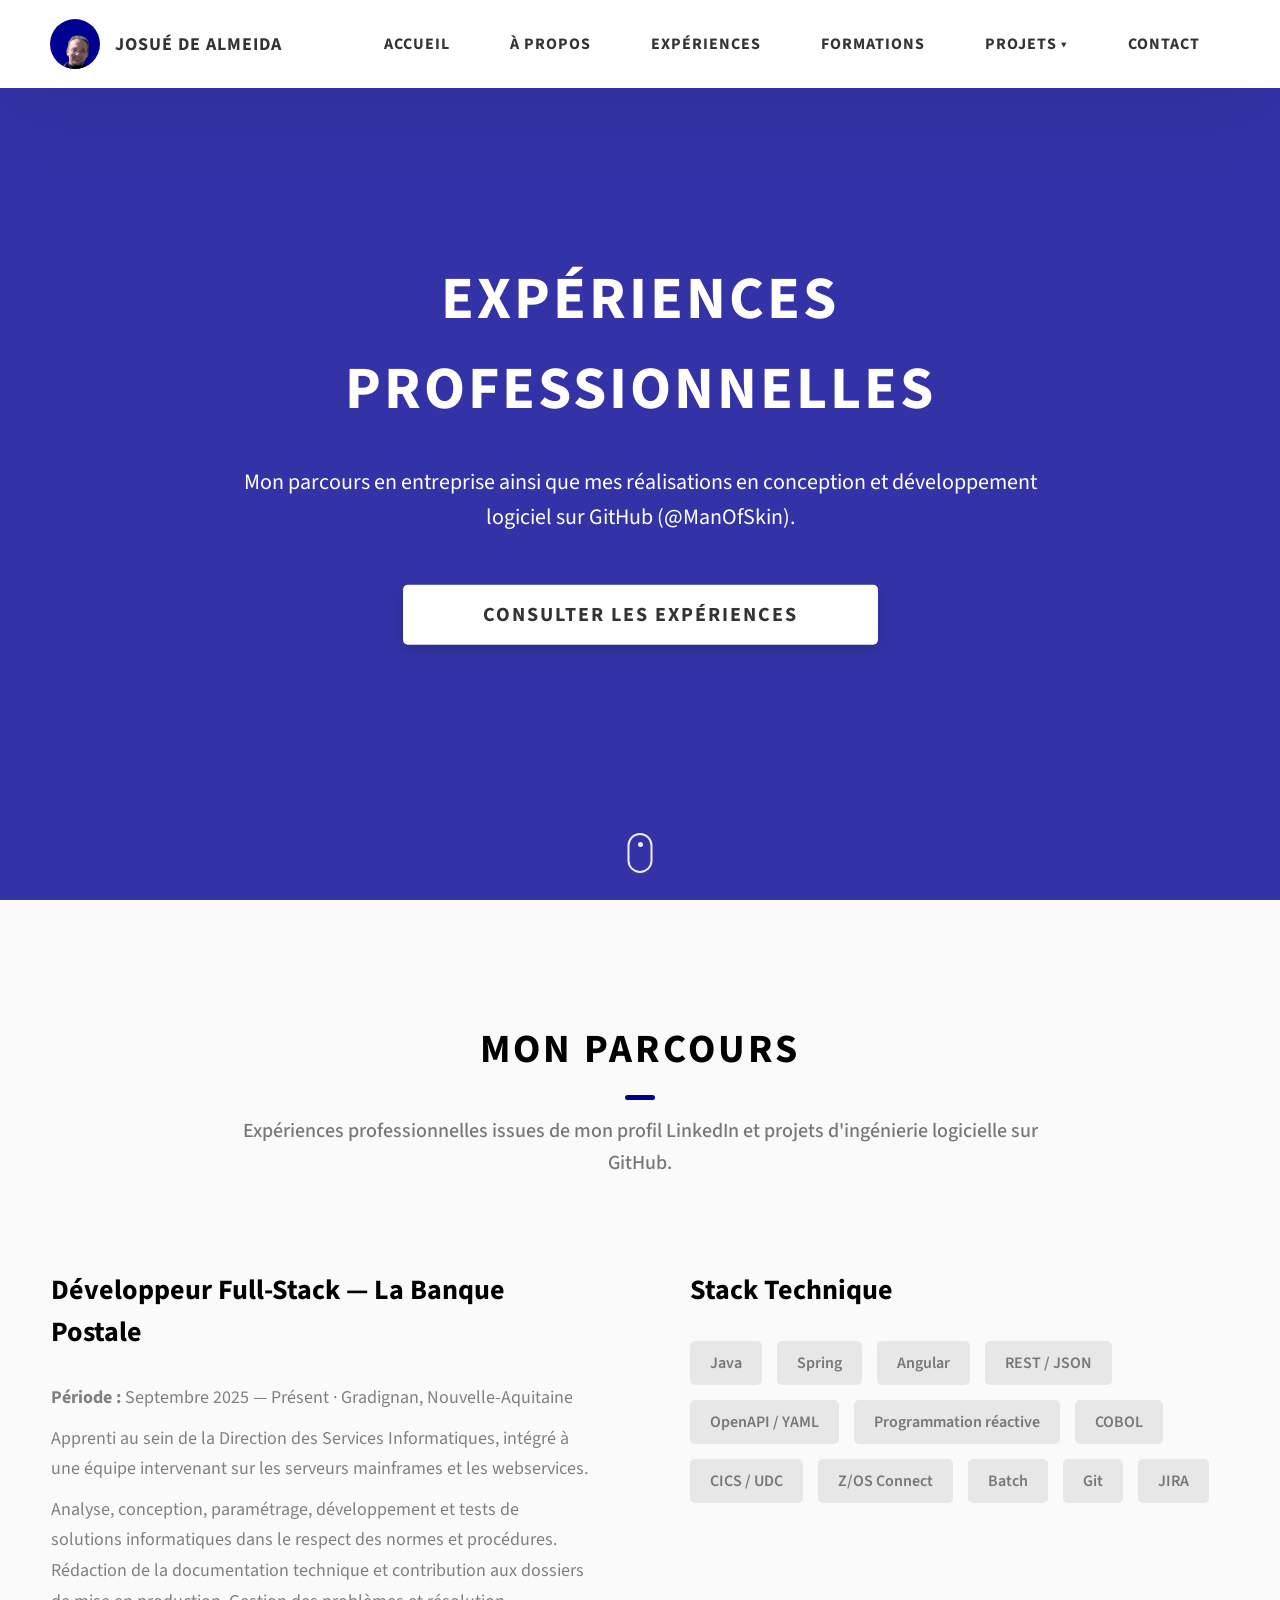
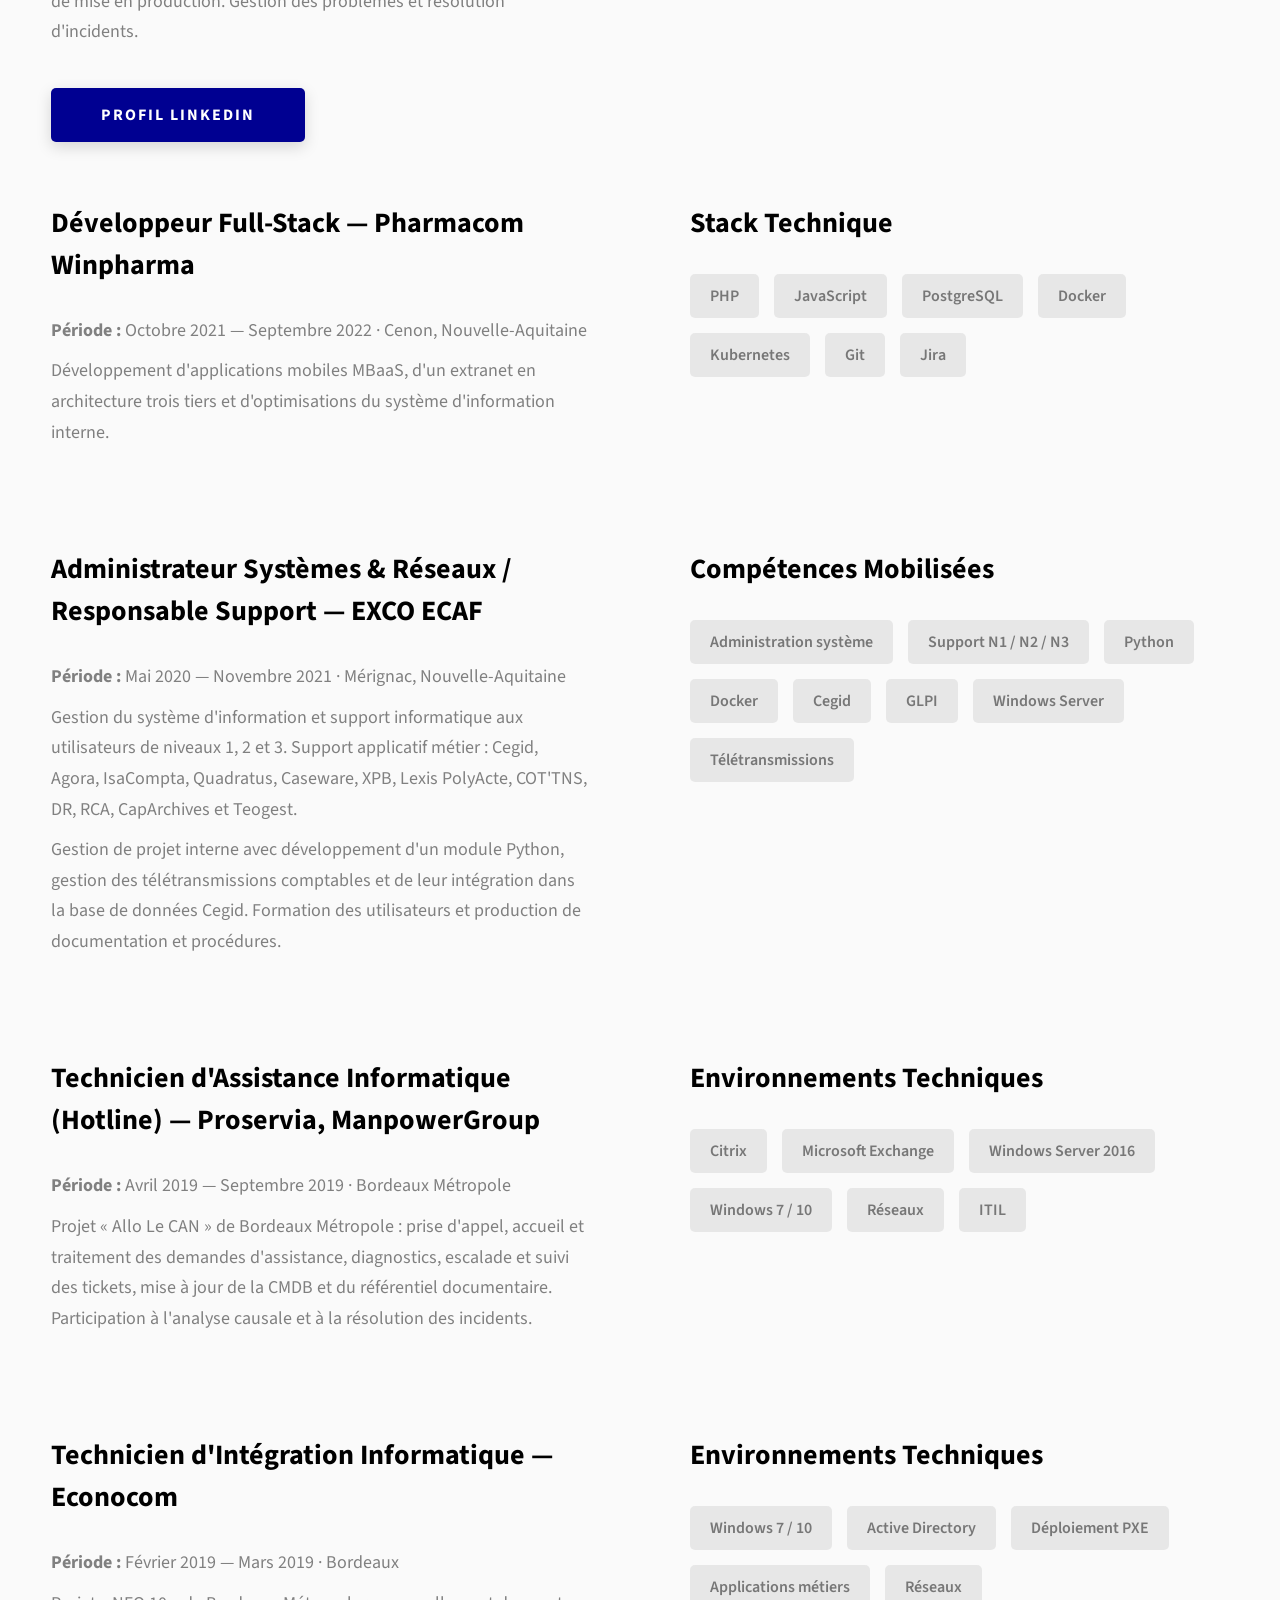
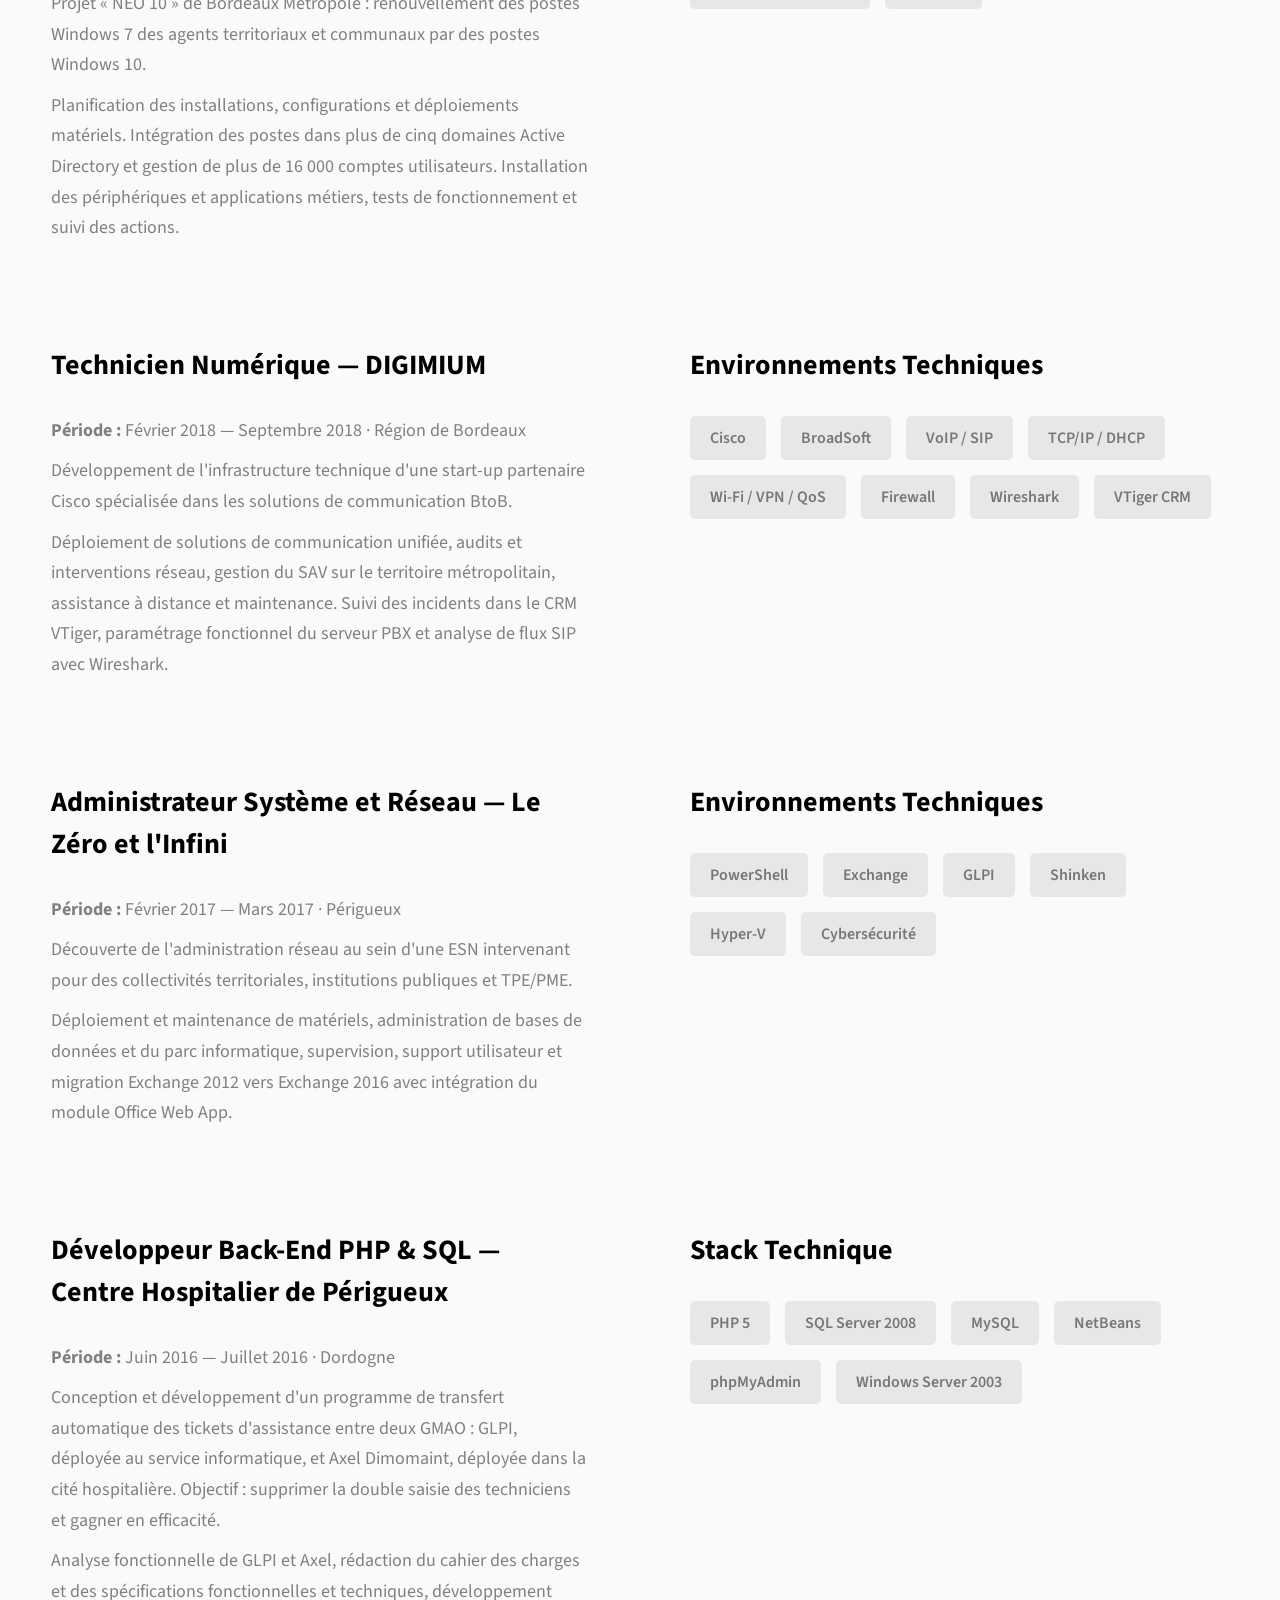
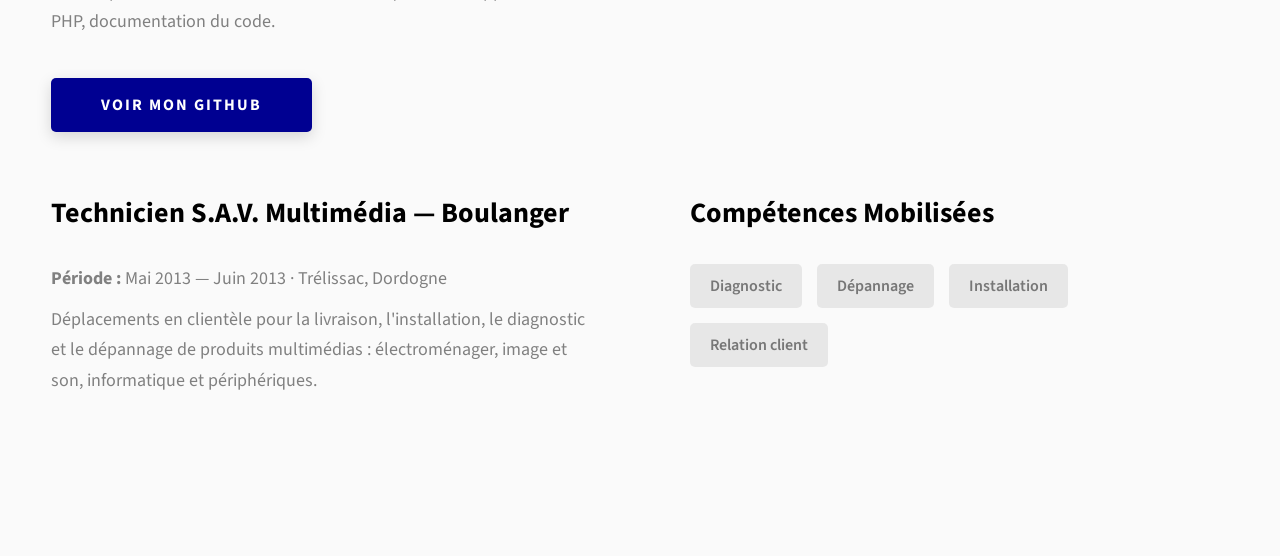
==== experiences.html @ a94734df "Initialisation de projet" ====
<!DOCTYPE html>
<html lang="fr">
  <head>
    <meta charset="UTF-8" />
    <meta name="viewport" content="width=device-width, initial-scale=1.0" />
    <meta http-equiv="X-UA-Compatible" content="ie=edge" />
    <title>Expériences | Josué De Almeida</title>
    <meta name="description" content="Expériences professionnelles et projets techniques de Josué De Almeida" />
    <link rel="stylesheet" href="css/style.css" />
    <link rel="preconnect" href="https://fonts.googleapis.com" />
    <link rel="preconnect" href="https://fonts.gstatic.com" crossorigin />
    <link href="https://fonts.googleapis.com/css2?family=Source+Sans+Pro:wght@400;600;700;900&display=swap" rel="stylesheet" />
  </head>
  <body>
    <header class="header">
      <div class="header__content">
        <div class="header__logo-container">
          <div class="header__logo-img-cont">
            <img src="./assets/png/photo-profil.png" alt="Josué De Almeida Logo" class="header__logo-img" />
          </div>
          <span class="header__logo-sub">Josué De Almeida</span>
        </div>
        <div class="header__main">
          <ul class="header__links">
            <li class="header__link-wrapper"><a href="./index.html" class="header__link">Accueil</a></li>
            <li class="header__link-wrapper"><a href="./index.html#about" class="header__link">À propos</a></li>
            <li class="header__link-wrapper"><a href="./experiences.html" class="header__link">Expériences</a></li>
            <li class="header__link-wrapper"><a href="./formations.html" class="header__link">Formations</a></li>
            <li class="header__link-wrapper header__dropdown">
              <a href="./index.html#projects" class="header__link">Projets ▾</a>
              <ul class="header__dropdown-menu">
                <li class="header__dropdown-item"><a href="./project-1.html" class="header__dropdown-link">ReSource</a></li>
                <li class="header__dropdown-item"><a href="./project-2.html" class="header__dropdown-link">Flowboard</a></li>
                <li class="header__dropdown-item"><a href="./project-3.html" class="header__dropdown-link">Carbnb</a></li>
              </ul>
            </li>
            <li class="header__link-wrapper"><a href="./index.html#contact" class="header__link">Contact</a></li>
          </ul>
          <div class="header__main-ham-menu-cont">
            <img src="./assets/svg/ham-menu.svg" alt="hamburger menu" class="header__main-ham-menu" />
            <img src="./assets/svg/ham-menu-close.svg" alt="hamburger menu close" class="header__main-ham-menu-close d-none" />
          </div>
        </div>
      </div>
      <div class="header__sm-menu">
        <div class="header__sm-menu-content">
          <ul class="header__sm-menu-links">
            <li class="header__sm-menu-link"><a href="./index.html">Accueil</a></li>
            <li class="header__sm-menu-link"><a href="./index.html#about">À propos</a></li>
            <li class="header__sm-menu-link"><a href="./experiences.html">Expériences</a></li>
            <li class="header__sm-menu-link"><a href="./formations.html">Formations</a></li>
            <li class="header__sm-menu-link"><a href="./project-1.html">Projet : ReSource</a></li>
            <li class="header__sm-menu-link"><a href="./project-2.html">Projet : Flowboard</a></li>
            <li class="header__sm-menu-link"><a href="./project-3.html">Projet : Carbnb</a></li>
            <li class="header__sm-menu-link"><a href="./index.html#contact">Contact</a></li>
          </ul>
        </div>
      </div>
    </header>

    <section class="home-hero">
      <div class="home-hero__content">
        <h1 class="heading-primary">Expériences Professionnelles</h1>
        <div class="home-hero__info">
          <p class="text-primary">
            Mon parcours en entreprise ainsi que mes réalisations en conception et développement logiciel sur GitHub (@ManOfSkin).
          </p>
        </div>
        <div class="home-hero__cta">
          <a href="#experiences-list" class="btn btn--bg">Consulter les expériences</a>
        </div>
      </div>
      <div class="home-hero__mouse-scroll-cont">
        <div class="mouse"></div>
      </div>
    </section>

    <section id="experiences-list" class="about sec-pad">
      <div class="main-container">
        <h2 class="heading heading-sec heading-sec__mb-med">
          <span class="heading-sec__main">Mon Parcours</span>
          <span class="heading-sec__sub">Expériences professionnelles issues de mon profil LinkedIn et projets d'ingénierie logicielle sur GitHub.</span>
        </h2>

        <div class="about__content" style="margin-bottom: 6rem;">
          <div class="about__content-main">
            <h3 class="about__content-title">Développeur Full-Stack — La Banque Postale</h3>
            <div class="about__content-details">
              <p class="about__content-details-para"><strong>Période :</strong> Septembre 2025 — Présent · Gradignan, Nouvelle-Aquitaine</p>
              <p class="about__content-details-para">Apprenti au sein de la Direction des Services Informatiques, intégré à une équipe intervenant sur les serveurs mainframes et les webservices.</p>
              <p class="about__content-details-para">Analyse, conception, paramétrage, développement et tests de solutions informatiques dans le respect des normes et procédures. Rédaction de la documentation technique et contribution aux dossiers de mise en production. Gestion des problèmes et résolution d'incidents.</p>
            </div>
            <a href="https://www.linkedin.com/in/josu%C3%A9-de-almeida/" target="_blank" rel="noreferrer" class="btn btn--med btn--theme dynamicBgClr">Profil LinkedIn</a>
          </div>
          <div class="about__content-skills">
            <h3 class="about__content-title">Stack Technique</h3>
            <div class="skills">
              <div class="skills__skill">Java</div>
              <div class="skills__skill">Spring</div>
              <div class="skills__skill">Angular</div>
              <div class="skills__skill">REST / JSON</div>
              <div class="skills__skill">OpenAPI / YAML</div>
              <div class="skills__skill">Programmation réactive</div>
              <div class="skills__skill">COBOL</div>
              <div class="skills__skill">CICS / UDC</div>
              <div class="skills__skill">Z/OS Connect</div>
              <div class="skills__skill">Batch</div>
              <div class="skills__skill">Git</div>
              <div class="skills__skill">JIRA</div>
            </div>
          </div>
        </div>

        <div class="about__content" style="margin-bottom: 6rem;">
          <div class="about__content-main">
            <h3 class="about__content-title">Développeur Full-Stack — Pharmacom Winpharma</h3>
            <div class="about__content-details">
              <p class="about__content-details-para"><strong>Période :</strong> Octobre 2021 — Septembre 2022 · Cenon, Nouvelle-Aquitaine</p>
              <p class="about__content-details-para">Développement d'applications mobiles MBaaS, d'un extranet en architecture trois tiers et d'optimisations du système d'information interne.</p>
            </div>
          </div>
          <div class="about__content-skills">
            <h3 class="about__content-title">Stack Technique</h3>
            <div class="skills">
              <div class="skills__skill">PHP</div>
              <div class="skills__skill">JavaScript</div>
              <div class="skills__skill">PostgreSQL</div>
              <div class="skills__skill">Docker</div>
              <div class="skills__skill">Kubernetes</div>
              <div class="skills__skill">Git</div>
              <div class="skills__skill">Jira</div>
            </div>
          </div>
        </div>

        <div class="about__content" style="margin-bottom: 6rem;">
          <div class="about__content-main">
            <h3 class="about__content-title">Administrateur Systèmes &amp; Réseaux / Responsable Support — EXCO ECAF</h3>
            <div class="about__content-details">
              <p class="about__content-details-para"><strong>Période :</strong> Mai 2020 — Novembre 2021 · Mérignac, Nouvelle-Aquitaine</p>
              <p class="about__content-details-para">Gestion du système d'information et support informatique aux utilisateurs de niveaux 1, 2 et 3. Support applicatif métier : Cegid, Agora, IsaCompta, Quadratus, Caseware, XPB, Lexis PolyActe, COT'TNS, DR, RCA, CapArchives et Teogest.</p>
              <p class="about__content-details-para">Gestion de projet interne avec développement d'un module Python, gestion des télétransmissions comptables et de leur intégration dans la base de données Cegid. Formation des utilisateurs et production de documentation et procédures.</p>
            </div>
          </div>
          <div class="about__content-skills">
            <h3 class="about__content-title">Compétences Mobilisées</h3>
            <div class="skills">
              <div class="skills__skill">Administration système</div>
              <div class="skills__skill">Support N1 / N2 / N3</div>
              <div class="skills__skill">Python</div>
              <div class="skills__skill">Docker</div>
              <div class="skills__skill">Cegid</div>
              <div class="skills__skill">GLPI</div>
              <div class="skills__skill">Windows Server</div>
              <div class="skills__skill">Télétransmissions</div>
            </div>
          </div>
        </div>

        <div class="about__content" style="margin-bottom: 6rem;">
          <div class="about__content-main">
            <h3 class="about__content-title">Technicien d'Assistance Informatique (Hotline) — Proservia, ManpowerGroup</h3>
            <div class="about__content-details">
              <p class="about__content-details-para"><strong>Période :</strong> Avril 2019 — Septembre 2019 · Bordeaux Métropole</p>
              <p class="about__content-details-para">Projet « Allo Le CAN » de Bordeaux Métropole : prise d'appel, accueil et traitement des demandes d'assistance, diagnostics, escalade et suivi des tickets, mise à jour de la CMDB et du référentiel documentaire. Participation à l'analyse causale et à la résolution des incidents.</p>
            </div>
          </div>
          <div class="about__content-skills">
            <h3 class="about__content-title">Environnements Techniques</h3>
            <div class="skills">
              <div class="skills__skill">Citrix</div>
              <div class="skills__skill">Microsoft Exchange</div>
              <div class="skills__skill">Windows Server 2016</div>
              <div class="skills__skill">Windows 7 / 10</div>
              <div class="skills__skill">Réseaux</div>
              <div class="skills__skill">ITIL</div>
            </div>
          </div>
        </div>

        <div class="about__content" style="margin-bottom: 6rem;">
          <div class="about__content-main">
            <h3 class="about__content-title">Technicien d'Intégration Informatique — Econocom</h3>
            <div class="about__content-details">
              <p class="about__content-details-para"><strong>Période :</strong> Février 2019 — Mars 2019 · Bordeaux</p>
              <p class="about__content-details-para">Projet « NEO 10 » de Bordeaux Métropole : renouvellement des postes Windows 7 des agents territoriaux et communaux par des postes Windows 10.</p>
              <p class="about__content-details-para">Planification des installations, configurations et déploiements matériels. Intégration des postes dans plus de cinq domaines Active Directory et gestion de plus de 16 000 comptes utilisateurs. Installation des périphériques et applications métiers, tests de fonctionnement et suivi des actions.</p>
            </div>
          </div>
          <div class="about__content-skills">
            <h3 class="about__content-title">Environnements Techniques</h3>
            <div class="skills">
              <div class="skills__skill">Windows 7 / 10</div>
              <div class="skills__skill">Active Directory</div>
              <div class="skills__skill">Déploiement PXE</div>
              <div class="skills__skill">Applications métiers</div>
              <div class="skills__skill">Réseaux</div>
            </div>
          </div>
        </div>

        <div class="about__content" style="margin-bottom: 6rem;">
          <div class="about__content-main">
            <h3 class="about__content-title">Technicien Numérique — DIGIMIUM</h3>
            <div class="about__content-details">
              <p class="about__content-details-para"><strong>Période :</strong> Février 2018 — Septembre 2018 · Région de Bordeaux</p>
              <p class="about__content-details-para">Développement de l'infrastructure technique d'une start-up partenaire Cisco spécialisée dans les solutions de communication BtoB.</p>
              <p class="about__content-details-para">Déploiement de solutions de communication unifiée, audits et interventions réseau, gestion du SAV sur le territoire métropolitain, assistance à distance et maintenance. Suivi des incidents dans le CRM VTiger, paramétrage fonctionnel du serveur PBX et analyse de flux SIP avec Wireshark.</p>
            </div>
          </div>
          <div class="about__content-skills">
            <h3 class="about__content-title">Environnements Techniques</h3>
            <div class="skills">
              <div class="skills__skill">Cisco</div>
              <div class="skills__skill">BroadSoft</div>
              <div class="skills__skill">VoIP / SIP</div>
              <div class="skills__skill">TCP/IP / DHCP</div>
              <div class="skills__skill">Wi-Fi / VPN / QoS</div>
              <div class="skills__skill">Firewall</div>
              <div class="skills__skill">Wireshark</div>
              <div class="skills__skill">VTiger CRM</div>
            </div>
          </div>
        </div>

        <div class="about__content" style="margin-bottom: 6rem;">
          <div class="about__content-main">
            <h3 class="about__content-title">Administrateur Système et Réseau — Le Zéro et l'Infini</h3>
            <div class="about__content-details">
              <p class="about__content-details-para"><strong>Période :</strong> Février 2017 — Mars 2017 · Périgueux</p>
              <p class="about__content-details-para">Découverte de l'administration réseau au sein d'une ESN intervenant pour des collectivités territoriales, institutions publiques et TPE/PME.</p>
              <p class="about__content-details-para">Déploiement et maintenance de matériels, administration de bases de données et du parc informatique, supervision, support utilisateur et migration Exchange 2012 vers Exchange 2016 avec intégration du module Office Web App.</p>
            </div>
          </div>
          <div class="about__content-skills">
            <h3 class="about__content-title">Environnements Techniques</h3>
            <div class="skills">
              <div class="skills__skill">PowerShell</div>
              <div class="skills__skill">Exchange</div>
              <div class="skills__skill">GLPI</div>
              <div class="skills__skill">Shinken</div>
              <div class="skills__skill">Hyper-V</div>
              <div class="skills__skill">Cybersécurité</div>
            </div>
          </div>
        </div>

        <div class="about__content" style="margin-bottom: 6rem;">
          <div class="about__content-main">
            <h3 class="about__content-title">Développeur Back-End PHP &amp; SQL — Centre Hospitalier de Périgueux</h3>
            <div class="about__content-details">
              <p class="about__content-details-para"><strong>Période :</strong> Juin 2016 — Juillet 2016 · Dordogne</p>
              <p class="about__content-details-para">Conception et développement d'un programme de transfert automatique des tickets d'assistance entre deux GMAO : GLPI, déployée au service informatique, et Axel Dimomaint, déployée dans la cité hospitalière. Objectif : supprimer la double saisie des techniciens et gagner en efficacité.</p>
              <p class="about__content-details-para">Analyse fonctionnelle de GLPI et Axel, rédaction du cahier des charges et des spécifications fonctionnelles et techniques, développement PHP, documentation du code.</p>
            </div>
            <a href="https://github.com/ManOfSkin" target="_blank" rel="noreferrer" class="btn btn--med btn--theme dynamicBgClr">Voir mon GitHub</a>
          </div>
          <div class="about__content-skills">
            <h3 class="about__content-title">Stack Technique</h3>
            <div class="skills">
              <div class="skills__skill">PHP 5</div>
              <div class="skills__skill">SQL Server 2008</div>
              <div class="skills__skill">MySQL</div>
              <div class="skills__skill">NetBeans</div>
              <div class="skills__skill">phpMyAdmin</div>
              <div class="skills__skill">Windows Server 2003</div>
            </div>
          </div>
        </div>

        <div class="about__content">
          <div class="about__content-main">
            <h3 class="about__content-title">Technicien S.A.V. Multimédia — Boulanger</h3>
            <div class="about__content-details">
              <p class="about__content-details-para"><strong>Période :</strong> Mai 2013 — Juin 2013 · Trélissac, Dordogne</p>
              <p class="about__content-details-para">Déplacements en clientèle pour la livraison, l'installation, le diagnostic et le dépannage de produits multimédias : électroménager, image et son, informatique et périphériques.</p>
            </div>
          </div>
          <div class="about__content-skills">
            <h3 class="about__content-title">Compétences Mobilisées</h3>
            <div class="skills">
              <div class="skills__skill">Diagnostic</div>
              <div class="skills__skill">Dépannage</div>
              <div class="skills__skill">Installation</div>
              <div class="skills__skill">Relation client</div>
            </div>
          </div>
        </div>
      </div>
    </section>
  </body>
</html>
---- css/style.css ----
@charset "UTF-8";
/*
0 - 600px:      Phone
600 - 900px:    Tablet portrait
900 - 1200px:   Tablet landscape
[1200 - 1800] is where our normal styles apply
1800px + :      Big desktop
$breakpoint arguement choices:
- phone
- tab-port
- tab-land
- big-desktop

Inside media queries 1em is always 16px i.e 1em = 16px at every screen size only inside media queries
*/
*,
*::after,
*::before {
  margin: 0;
  padding: 0;
  box-sizing: inherit;
  font-family: inherit; }

html {
  font-size: 62.5%;
  scroll-behavior: smooth; }
  @media only screen and (max-width: 75em) {
    html {
      font-size: 59%; } }
  @media only screen and (max-width: 56.25em) {
    html {
      font-size: 56%; } }
  @media only screen and (min-width: 112.5em) {
    html {
      font-size: 65%; } }

body {
  box-sizing: border-box;
  position: relative;
  line-height: 1.5;
  font-family: sans-serif;
  overflow-x: hidden;
  overflow-y: scroll;
  font-family: 'Source Sans Pro', sans-serif; }

a {
  text-decoration: none;
  color: inherit; }

li {
  list-style: none; }

input:focus,
button:focus,
a:focus,
textarea:focus {
  outline: none; }

button {
  border: none;
  cursor: pointer; }

textarea {
  resize: none; }

.heading-primary {
  font-size: 6rem;
  text-transform: uppercase;
  letter-spacing: 3px;
  text-align: center; }
  @media only screen and (max-width: 37.5em) {
    .heading-primary {
      font-size: 4.5rem; } }

.heading-sec__mb-bg {
  margin-bottom: 11rem; }
  @media only screen and (max-width: 56.25em) {
    .heading-sec__mb-bg {
      margin-bottom: 8rem; } }

.heading-sec__mb-med {
  margin-bottom: 9rem; }
  @media only screen and (max-width: 56.25em) {
    .heading-sec__mb-med {
      margin-bottom: 8rem; } }

.heading-sec__main {
  display: block;
  font-size: 4rem;
  text-transform: uppercase;
  letter-spacing: 1px;
  letter-spacing: 3px;
  text-align: center;
  margin-bottom: 3.5rem;
  position: relative; }
  .heading-sec__main--lt {
    color: #fff; }
    .heading-sec__main--lt::after {
      content: '';
      background: #fff !important; }
  .heading-sec__main::after {
    content: '';
    position: absolute;
    top: calc(100% + 1.5rem);
    height: 5px;
    width: 3rem;
    background: #000091;
    left: 50%;
    transform: translateX(-50%);
    border-radius: 5px; }
    @media only screen and (max-width: 37.5em) {
      .heading-sec__main::after {
        top: calc(100% + 1.2rem); } }

.heading-sec__sub {
  display: block;
  text-align: center;
  color: #777;
  font-size: 2rem;
  font-weight: 500;
  max-width: 80rem;
  margin: auto;
  line-height: 1.6; }
  @media only screen and (max-width: 37.5em) {
    .heading-sec__sub {
      font-size: 1.8rem; } }
  .heading-sec__sub--lt {
    color: #eee; }

.heading-sm {
  font-size: 2.2rem;
  text-transform: uppercase;
  letter-spacing: 1px; }

.main-container {
  max-width: 120rem;
  margin: auto;
  width: 92%; }

.btn {
  background: #fff;
  color: #333;
  text-transform: uppercase;
  letter-spacing: 2px;
  display: inline-block;
  font-weight: 700;
  border-radius: 5px;
  box-shadow: 0 5px 15px 0 rgba(0, 0, 0, 0.15);
  transition: transform .3s; }
  .btn:hover {
    transform: translateY(-3px); }
  .btn--bg {
    padding: 1.5rem 8rem;
    font-size: 2rem; }
  .btn--med {
    padding: 1.5rem 5rem;
    font-size: 1.6rem; }
  .btn--theme {
    background: #000091;
    color: #fff; }
  .btn--theme-inv {
    color: #000091;
    background: #fff;
    border: 2px solid #000091;
    box-shadow: none;
    padding: calc(1.5rem - 2px) calc(5rem - 2px); }

.sec-pad {
  padding: 12rem 0; }
  @media only screen and (max-width: 56.25em) {
    .sec-pad {
      padding: 8rem 0; } }

.text-primary {
  color: #fff;
  font-size: 2.2rem;
  text-align: center;
  width: 100%;
  line-height: 1.6; }
  @media only screen and (max-width: 37.5em) {
    .text-primary {
      font-size: 2rem; } }

.d-none {
  display: none; }

.home-hero {
  color: #fff;
  background: linear-gradient(to right, rgba(0, 0, 145, 0.8), rgba(0, 0, 145, 0.8)), url(../../assets/svg/common-bg.svg);
  background-position: center;
  height: 100vh;
  min-height: 80rem;
  max-height: 120rem;
  position: relative; }
  @media only screen and (max-width: 37.5em) {
    .home-hero {
      height: unset;
      min-height: unset; } }
  .home-hero__socials {
    position: absolute;
    top: 50%;
    border: 2px solid #eee;
    border-left: 2px solid #eee;
    transform: translateY(-50%); }
    @media only screen and (max-width: 56.25em) {
      .home-hero__socials {
        display: none; } }
  .home-hero__mouse-scroll-cont {
    position: absolute;
    bottom: 3%;
    left: 50%;
    transform: translateX(-50%); }
    @media only screen and (max-width: 37.5em) {
      .home-hero__mouse-scroll-cont {
        display: none; } }
  .home-hero__social {
    width: 5rem; }
  .home-hero__social-icon-link {
    width: 100%;
    display: block;
    padding: 1.2rem;
    border-bottom: 2px solid #eee;
    transition: background .3s; }
    .home-hero__social-icon-link:hover {
      background: rgba(255, 255, 255, 0.1); }
    .home-hero__social-icon-link--bd-none {
      border-bottom: 0; }
  .home-hero__social-icon {
    width: 100%; }
  .home-hero__content {
    position: absolute;
    top: 50%;
    left: 50%;
    transform: translate(-50%, -50%);
    max-width: 90rem;
    width: 92%; }
    @media only screen and (max-width: 37.5em) {
      .home-hero__content {
        padding: 19rem 0 13rem 0;
        margin: auto;
        position: static;
        transform: translate(0, 0); } }
  .home-hero__info {
    margin: 3rem auto 0 auto;
    max-width: 80rem; }
  .home-hero__cta {
    margin-top: 5rem;
    text-align: center; }

.about {
  background: #fafafa; }
  .about__content {
    display: grid;
    grid-template-columns: 1fr 1fr;
    grid-gap: 10rem; }
    @media only screen and (max-width: 56.25em) {
      .about__content {
        grid-template-columns: 1fr;
        grid-gap: 8rem; } }
    .about__content-title {
      font-weight: 700;
      font-size: 2.8rem;
      margin-bottom: 3rem; }
      @media only screen and (max-width: 37.5em) {
        .about__content-title {
          font-size: 2.4rem; } }
    .about__content-details-para {
      font-size: 1.8rem;
      color: grey;
      max-width: 60rem;
      line-height: 1.7;
      margin-bottom: 1rem; }
      .about__content-details-para--hl {
        font-weight: 700;
        margin: 0 3px; }
      .about__content-details-para:last-child {
        margin-bottom: 4rem; }

.projects__row {
  display: grid;
  grid-template-columns: 1.5fr 1fr;
  grid-gap: 5rem;
  margin-bottom: 11rem; }
  @media only screen and (max-width: 56.25em) {
    .projects__row {
      grid-template-columns: 1fr;
      grid-gap: 2rem;
      margin-bottom: 8rem; } }
  @media only screen and (max-width: 56.25em) {
    .projects__row {
      text-align: center; } }
  .projects__row:last-child {
    margin-bottom: 0; }
  .projects__row-img-cont {
    overflow: hidden; }
  .projects__row-img {
    width: 100%;
    display: block;
    -o-object-fit: cover;
       object-fit: cover; }
  .projects__row-content {
    padding: 2rem 0;
    display: flex;
    justify-content: center;
    flex-direction: column;
    align-items: flex-start; }
    @media only screen and (max-width: 56.25em) {
      .projects__row-content {
        align-items: center; } }
    .projects__row-content-title {
      font-weight: 700;
      font-size: 2.8rem;
      margin-bottom: 2rem; }
      @media only screen and (max-width: 37.5em) {
        .projects__row-content-title {
          font-size: 2.4rem; } }
    .projects__row-content-desc {
      font-size: 1.8rem;
      color: grey;
      max-width: 60rem;
      line-height: 1.7;
      margin-bottom: 3rem; }
      @media only screen and (max-width: 37.5em) {
        .projects__row-content-desc {
          font-size: 1.7rem; } }

.contact {
  background: linear-gradient(to right, rgba(0, 0, 145, 0.8), rgba(0, 0, 145, 0.8)), url(../../assets/svg/common-bg.svg);
  background-size: cover;
  background-position: center; }
  .contact__form-container {
    box-shadow: 0 0 10px rgba(0, 0, 0, 0.1);
    background: white;
    padding: 4rem;
    margin-top: 6rem;
    max-width: 80rem;
    text-align: right;
    width: 95%;
    border-radius: 5px;
    margin: 5rem auto 0 auto; }
    @media only screen and (max-width: 37.5em) {
      .contact__form-container {
        padding: 3rem; } }
  .contact__form-field {
    margin-bottom: 4rem; }
    @media only screen and (max-width: 37.5em) {
      .contact__form-field {
        margin-bottom: 3rem; } }
  .contact__form-label {
    color: #666;
    font-size: 1.4rem;
    letter-spacing: 1px;
    font-weight: 700;
    margin-bottom: 1rem;
    display: block;
    text-align: left; }
  .contact__form-input {
    color: #333;
    padding: 2rem;
    width: 100%;
    border: 1px solid #ebebeb;
    font-size: 1.6rem;
    letter-spacing: 0px;
    background: #f0f0f0;
    border-radius: 5px;
    font-weight: 600;
    /* Code for Modern Browsers */
    /* Code for WebKit, Blink, Edge */
    /* Code for Internet Explorer 10-11 */
    /* Code for Microsoft Edge */
    /* Code for Mozilla Firefox 4 to 18 */
    /* Code for Mozilla Firefox 19+ */ }
    .contact__form-input::-moz-placeholder {
      color: #999;
      font-weight: 600;
      font-size: 1.6rem; }
    .contact__form-input:-ms-input-placeholder {
      color: #999;
      font-weight: 600;
      font-size: 1.6rem; }
    .contact__form-input::placeholder {
      color: #999;
      font-weight: 600;
      font-size: 1.6rem; }
    .contact__form-input::-webkit-input-placeholder {
      color: #999;
      font-weight: 600;
      font-size: 1.6rem; }
    .contact__form-input:-ms-input-placeholder {
      color: #999;
      font-weight: 600;
      font-size: 1.6rem; }
    .contact__form-input::-ms-input-placeholder {
      color: #999;
      font-weight: 600;
      font-size: 1.6rem; }
    .contact__form-input:-moz-placeholder {
      opacity: 1;
      color: #999;
      font-weight: 600;
      font-size: 1.6rem; }
    .contact__form-input::-moz-placeholder {
      opacity: 1;
      color: #999;
      font-weight: 600;
      font-size: 1.6rem; }
  .contact__btn {
    width: 30%;
    padding: 2rem 4rem;
    font-size: 1.6rem; }
    @media only screen and (max-width: 37.5em) {
      .contact__btn {
        width: 100%; } }

.project-cs-hero {
  color: #fff;
  background: linear-gradient(to right, rgba(0, 0, 145, 0.8), rgba(0, 0, 145, 0.8)), url(../../assets/svg/common-bg.svg);
  background-size: cover;
  background-position: center;
  position: relative; }
  @media only screen and (max-width: 37.5em) {
    .project-cs-hero {
      height: unset;
      min-height: unset; } }
  .project-cs-hero__content {
    padding: 25rem 0 17rem 0;
    max-width: 90rem;
    width: 92%;
    margin: auto; }
    @media only screen and (max-width: 37.5em) {
      .project-cs-hero__content {
        padding: 19rem 0 13rem 0;
        margin: auto;
        position: static;
        transform: translate(0, 0); } }
  .project-cs-hero__info {
    margin: 3rem auto 0 auto;
    max-width: 80rem; }
  .project-cs-hero__cta {
    margin-top: 5rem;
    text-align: center; }

.project-details__content {
  padding: 8rem 0;
  max-width: 90rem;
  margin: auto; }
  .project-details__content-title {
    font-weight: 700;
    font-size: 2.8rem;
    margin-bottom: 3rem; }
    @media only screen and (max-width: 37.5em) {
      .project-details__content-title {
        font-size: 2.4rem; } }

.project-details__showcase-img-cont {
  width: 100%;
  margin-bottom: 6rem; }

.project-details__showcase-img {
  width: 100%; }

.project-details__content-main {
  width: 100%;
  max-width: 70rem;
  margin: auto; }

.project-details__desc {
  margin: 0 0 7rem 0; }
  .project-details__desc-para {
    font-size: 1.8rem;
    line-height: 1.7;
    color: grey;
    margin-bottom: 2rem; }

.project-details__tools-used {
  margin: 0 0 7rem 0; }
  .project-details__tools-used-list {
    display: flex;
    flex-wrap: wrap; }
  .project-details__tools-used-item {
    padding: 1rem 2rem;
    margin-bottom: 1.5rem;
    margin-right: 1.5rem;
    font-size: 1.6rem;
    background: rgba(153, 153, 153, 0.2);
    border-radius: 5px;
    font-weight: 600;
    color: #777; }

.project-details__links {
  margin: 0 0; }
  .project-details__links-btn {
    margin-right: 2rem; }
    @media only screen and (max-width: 37.5em) {
      .project-details__links-btn {
        margin-right: 0;
        width: 70%;
        margin-bottom: 2rem;
        text-align: center; } }
    .project-details__links-btn:last-child {
      margin: 0; }
      @media only screen and (max-width: 37.5em) {
        .project-details__links-btn:last-child {
          margin: 0; } }

.header {
  position: fixed;
  width: 100%;
  z-index: 1000;
  background: #000;
  background: #fff;
  box-shadow: 0 10px 100px rgba(0, 0, 0, 0.1);
  /* --- Dropdown Menu --- */
  /* --- Composants Timeline (Pages Expériences & Formations) --- */ }
  .header .header__dropdown {
    position: relative; }
  .header .header__dropdown-menu {
    display: none;
    position: absolute;
    top: 100%;
    left: 0;
    background-color: #ffffff;
    min-width: 20rem;
    box-shadow: 0 1rem 2rem rgba(0, 0, 0, 0.1);
    border-radius: 0.5rem;
    padding: 1rem 0;
    z-index: 1000;
    list-style: none; }
  .header .header__dropdown:hover .header__dropdown-menu {
    display: block; }
  .header .header__dropdown-item {
    width: 100%; }
  .header .header__dropdown-link {
    display: block;
    padding: 1.2rem 2.5rem;
    font-size: 1.5rem;
    color: #333;
    font-weight: 700;
    text-transform: uppercase;
    letter-spacing: 1px;
    transition: background-color 0.2s, color 0.2s;
    text-decoration: none; }
  .header .header__dropdown-link:hover {
    background-color: rgba(0, 98, 185, 0.08);
    color: #0062b9; }
  .header .timeline {
    max-width: 90rem;
    margin: 0 auto;
    display: grid;
    grid-template-columns: 1fr;
    grid-gap: 4rem; }
  .header .timeline__card {
    background: #fff;
    padding: 3.5rem;
    border-radius: 5px;
    box-shadow: 0 5px 15px rgba(0, 0, 0, 0.05);
    border-left: 5px solid #0062b9; }
  .header .timeline__header {
    display: flex;
    justify-content: space-between;
    align-items: baseline;
    flex-wrap: wrap;
    margin-bottom: 1.5rem; }
  .header .timeline__title {
    font-size: 2.2rem;
    font-weight: 700;
    color: #111; }
  .header .timeline__meta {
    font-size: 1.5rem;
    font-weight: 600;
    color: #0062b9; }
  .header .timeline__subtitle {
    font-size: 1.7rem;
    font-weight: 600;
    color: #555;
    margin-bottom: 1.5rem; }
  .header .timeline__desc {
    font-size: 1.6rem;
    color: #666;
    line-height: 1.7; }
  .header__content {
    display: flex;
    align-items: center;
    justify-content: space-between;
    padding: 1rem 5rem; }
    @media only screen and (max-width: 56.25em) {
      .header__content {
        padding: 0 2rem; } }
  .header__logo-container {
    display: flex;
    align-items: center;
    cursor: pointer;
    color: #333;
    transition: color .3s; }
    .header__logo-container:hover {
      color: #000091; }
  .header__logo-img-cont {
    width: 5rem;
    height: 5rem;
    border-radius: 50px;
    overflow: hidden;
    margin-right: 1.5rem;
    background: #000091; }
    @media only screen and (max-width: 56.25em) {
      .header__logo-img-cont {
        width: 4.5rem;
        height: 4.5rem;
        margin-right: 1.2rem; } }
  .header__logo-img {
    width: 100%;
    height: 100%;
    -o-object-fit: cover;
       object-fit: cover;
    -o-object-position: center;
       object-position: center;
    display: block; }
  .header__logo-sub {
    font-size: 1.8rem;
    text-transform: uppercase;
    font-weight: 700;
    letter-spacing: 1px; }
  .header__links {
    display: flex; }
    @media only screen and (max-width: 37.5em) {
      .header__links {
        display: none; } }
  .header__link {
    padding: 2.2rem 3rem;
    display: inline-block;
    font-size: 1.6rem;
    color: #333;
    text-transform: uppercase;
    letter-spacing: 1px;
    font-weight: 700;
    transition: color .3s; }
    .header__link:hover {
      color: #000091; }
    @media only screen and (max-width: 56.25em) {
      .header__link {
        padding: 3rem 1.8rem;
        font-size: 1.5rem; } }
  .header__main-ham-menu-cont {
    display: none;
    width: 3rem;
    padding: 2.2rem 0; }
    @media only screen and (max-width: 37.5em) {
      .header__main-ham-menu-cont {
        display: block; } }
  .header__main-ham-menu {
    width: 100%; }
  .header__main-ham-menu-close {
    width: 100%; }
  .header__sm-menu {
    background: #fff;
    position: absolute;
    width: 100%;
    top: 100%;
    visibility: hidden;
    opacity: 0;
    transition: all .3s;
    box-shadow: 0px 5px 5px 0px rgba(0, 0, 0, 0.1);
    -webkit-box-shadow: 0px 5px 5px 0px rgba(0, 0, 0, 0.1);
    -moz-box-shadow: 0px 5px 5px 0px rgba(0, 0, 0, 0.1); }
    .header__sm-menu--active {
      visibility: hidden;
      opacity: 0; }
      @media only screen and (max-width: 37.5em) {
        .header__sm-menu--active {
          visibility: visible;
          opacity: 1; } }
  .header__sm-menu-link a {
    display: block;
    text-decoration: none;
    padding: 2.5rem 3rem;
    font-size: 1.6rem;
    color: #333;
    text-align: right;
    border-bottom: 1px solid #eee;
    font-weight: 700;
    text-transform: uppercase;
    letter-spacing: 2px;
    transition: color .3s; }
    .header__sm-menu-link a:hover {
      color: #000091; }
  .header__sm-menu-link:first-child a {
    border-top: 1px solid #eee; }
  .header__sm-menu-link-last {
    border-bottom: 0; }

.main-footer {
  background: #000;
  color: #fff; }
  .main-footer__upper {
    display: flex;
    justify-content: space-between;
    padding: 8rem 0; }
    @media only screen and (max-width: 56.25em) {
      .main-footer__upper {
        padding: 6rem 0; } }
    @media only screen and (max-width: 37.5em) {
      .main-footer__upper {
        display: block; } }
  .main-footer__row-1 {
    order: 2; }
    @media only screen and (max-width: 56.25em) {
      .main-footer__row-1 {
        margin-bottom: 5rem; } }
  .main-footer__row-2 {
    width: 40%;
    order: 1;
    max-width: 50rem; }
    @media only screen and (max-width: 56.25em) {
      .main-footer__row-2 {
        width: 100%; } }
  .main-footer__short-desc {
    margin-top: 2rem;
    color: #eee;
    font-size: 1.5rem;
    line-height: 1.7; }
  .main-footer__social-cont {
    margin-top: 2rem; }
  .main-footer__icon {
    margin-right: 1rem;
    width: 2.5rem; }
    .main-footer__icon--mr-none {
      margin-right: 0; }
  .main-footer__lower {
    padding: 4rem 0;
    border-top: 1px solid #444;
    color: #eee;
    font-size: 1.2rem;
    text-align: left;
    text-align: center; }
    .main-footer__lower a {
      text-decoration: underline;
      font-weight: bold;
      margin-left: 2px; }
    @media only screen and (max-width: 56.25em) {
      .main-footer__lower {
        padding: 3.5rem 0; } }

.skills {
  display: flex;
  flex-wrap: wrap; }
  .skills__skill {
    padding: 1rem 2rem;
    margin-bottom: 1.5rem;
    margin-right: 1.5rem;
    font-size: 1.6rem;
    background: rgba(153, 153, 153, 0.2);
    border-radius: 5px;
    font-weight: 600;
    color: #777; }

.mouse {
  width: 25px;
  height: 40px;
  border: 2px solid #eee;
  border-radius: 60px;
  position: relative;
  overflow: hidden; }
  .mouse::before {
    content: '';
    width: 5px;
    height: 5px;
    position: absolute;
    top: 7px;
    left: 50%;
    transform: translateX(-50%);
    background-color: #eee;
    border-radius: 50%;
    opacity: 1;
    animation: wheel 1.3s infinite;
    -webkit-animation: wheel 1.3s infinite; }

@keyframes wheel {
  to {
    opacity: 0;
    top: 27px; } }

@-webkit-keyframes wheel {
  to {
    opacity: 0;
    top: 27px; } }

/*# sourceMappingURL=[data-uri] */
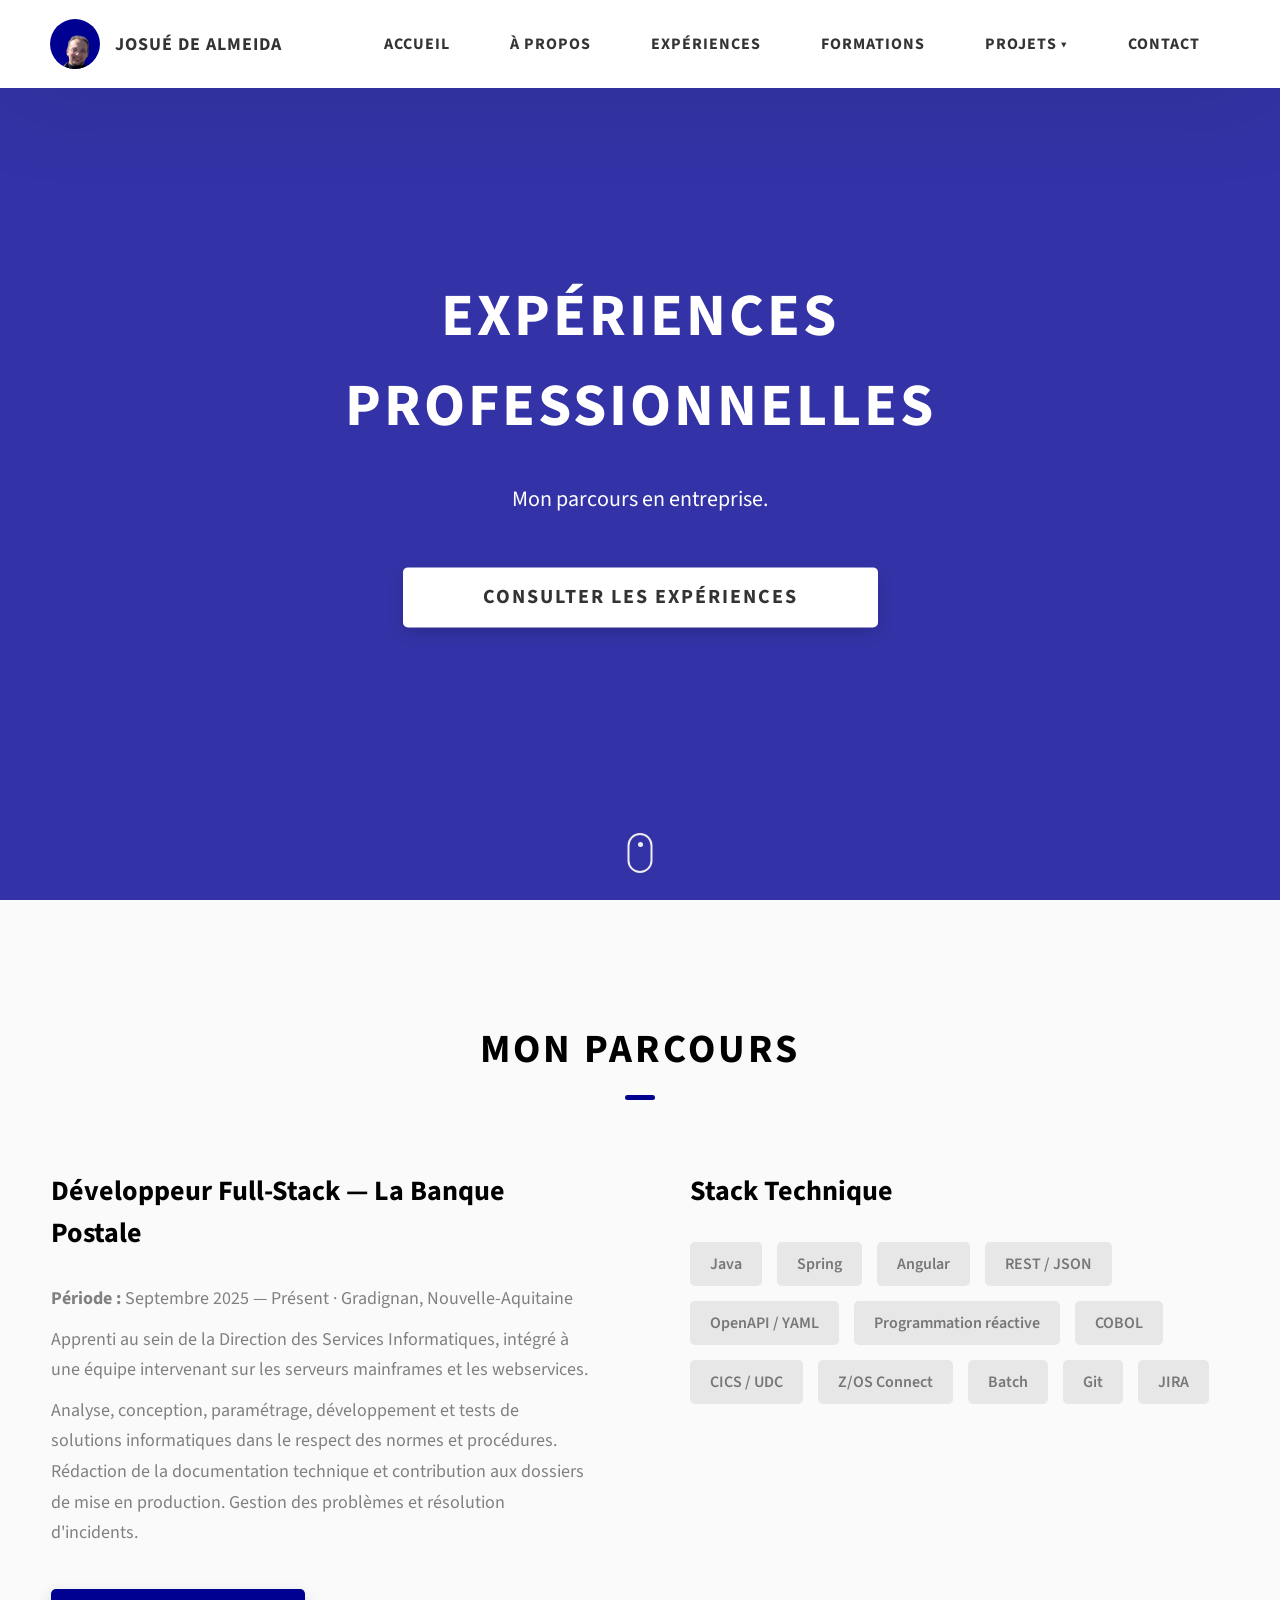
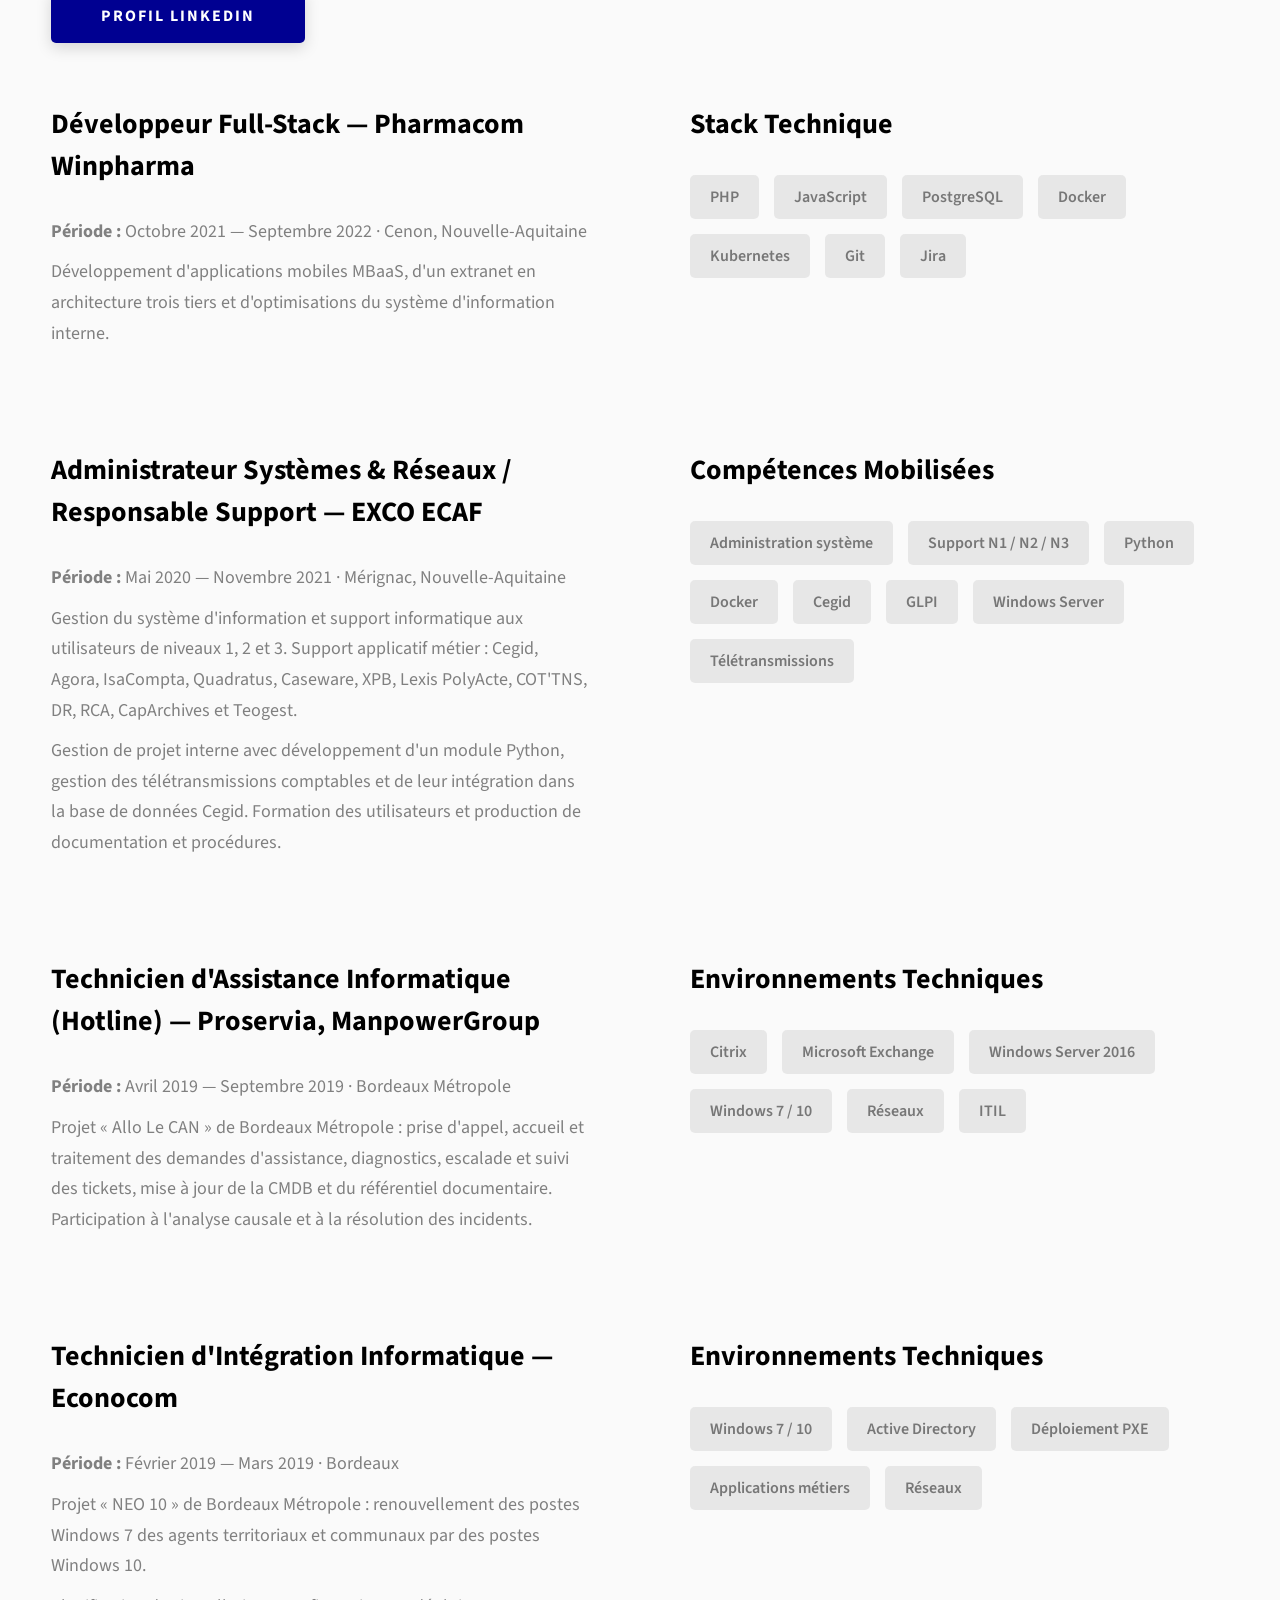
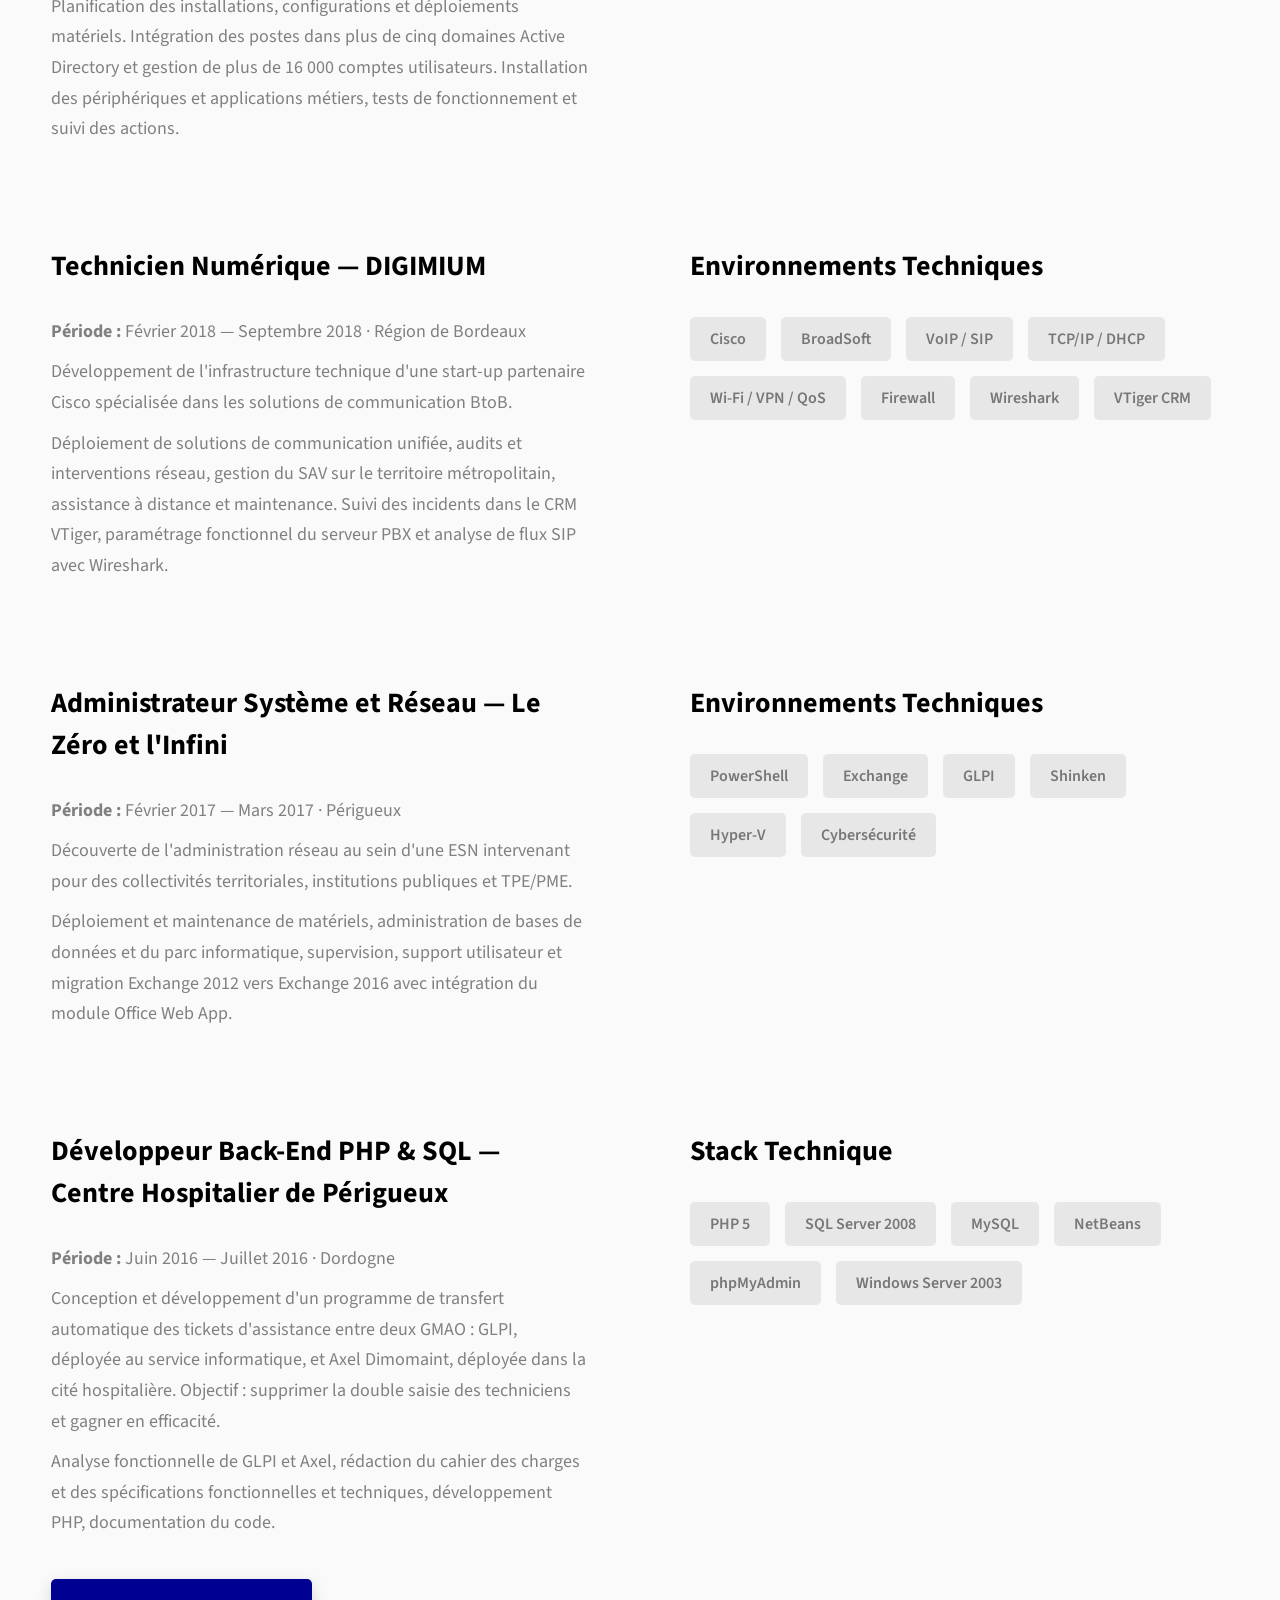
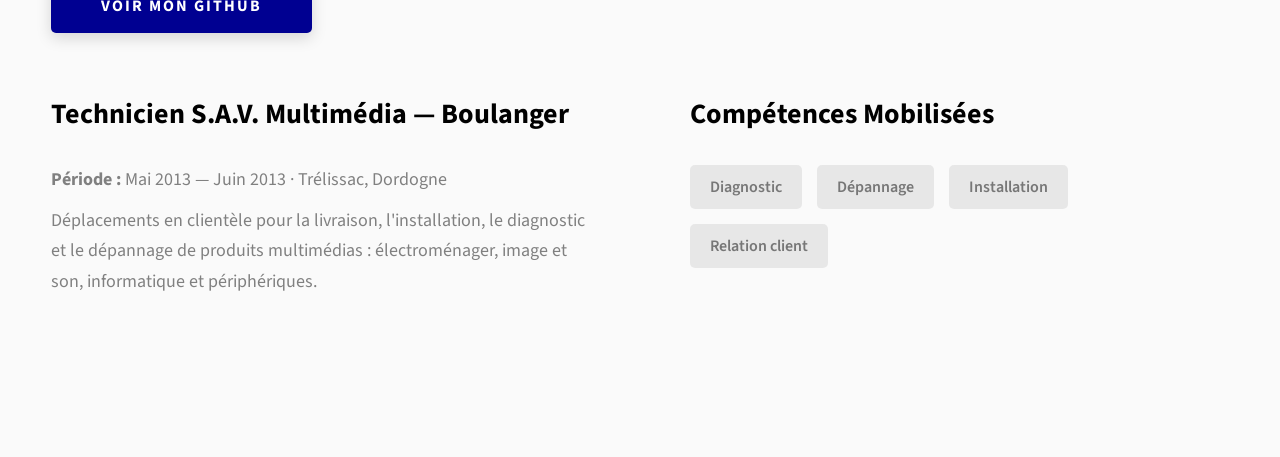
==== commit 9aff6d4c: "fix(experience.html); Modification contenu" ====
--- a/experiences.html
+++ b/experiences.html
@@ -63,7 +63,7 @@
         <h1 class="heading-primary">Expériences Professionnelles</h1>
         <div class="home-hero__info">
           <p class="text-primary">
-            Mon parcours en entreprise ainsi que mes réalisations en conception et développement logiciel sur GitHub (@ManOfSkin).
+            Mon parcours en entreprise.
           </p>
         </div>
         <div class="home-hero__cta">
@@ -79,7 +79,7 @@
       <div class="main-container">
         <h2 class="heading heading-sec heading-sec__mb-med">
           <span class="heading-sec__main">Mon Parcours</span>
-          <span class="heading-sec__sub">Expériences professionnelles issues de mon profil LinkedIn et projets d'ingénierie logicielle sur GitHub.</span>
+          <span class="heading-sec__sub"></span>
         </h2>
 
         <div class="about__content" style="margin-bottom: 6rem;">
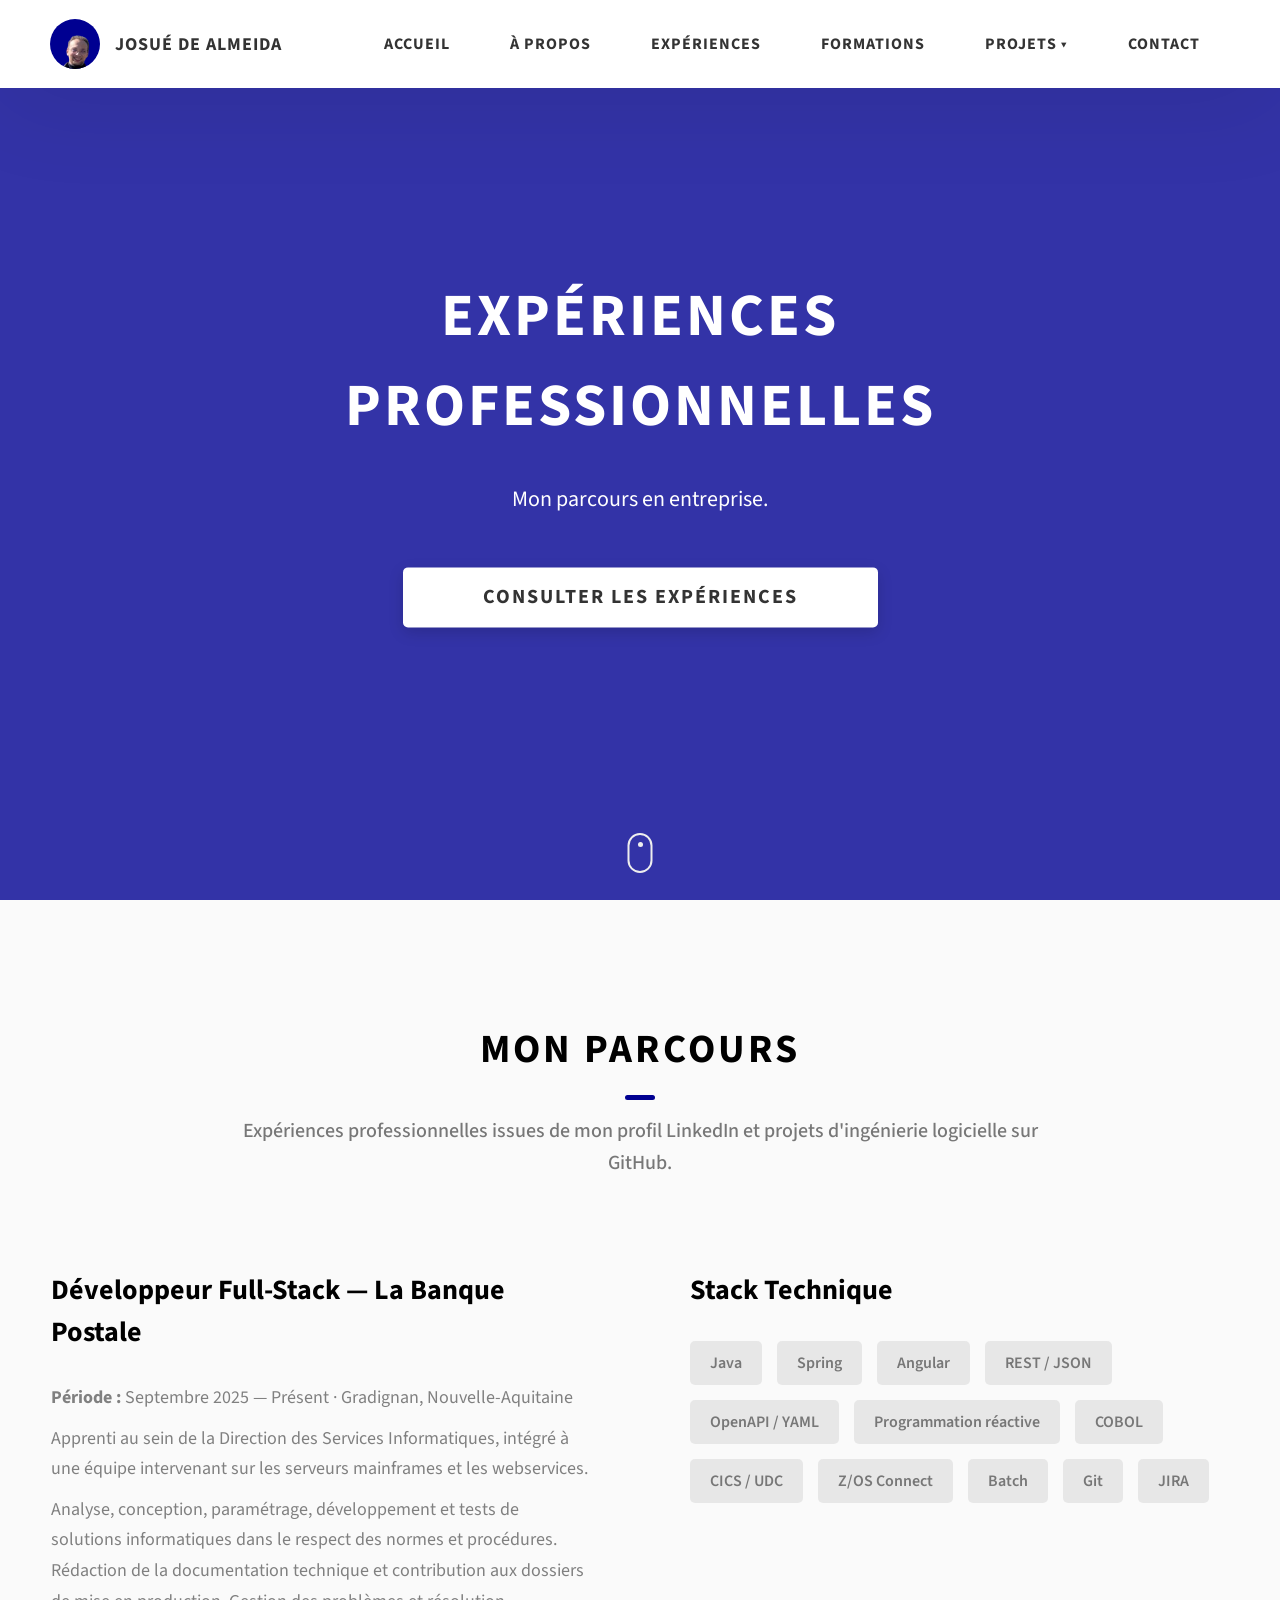
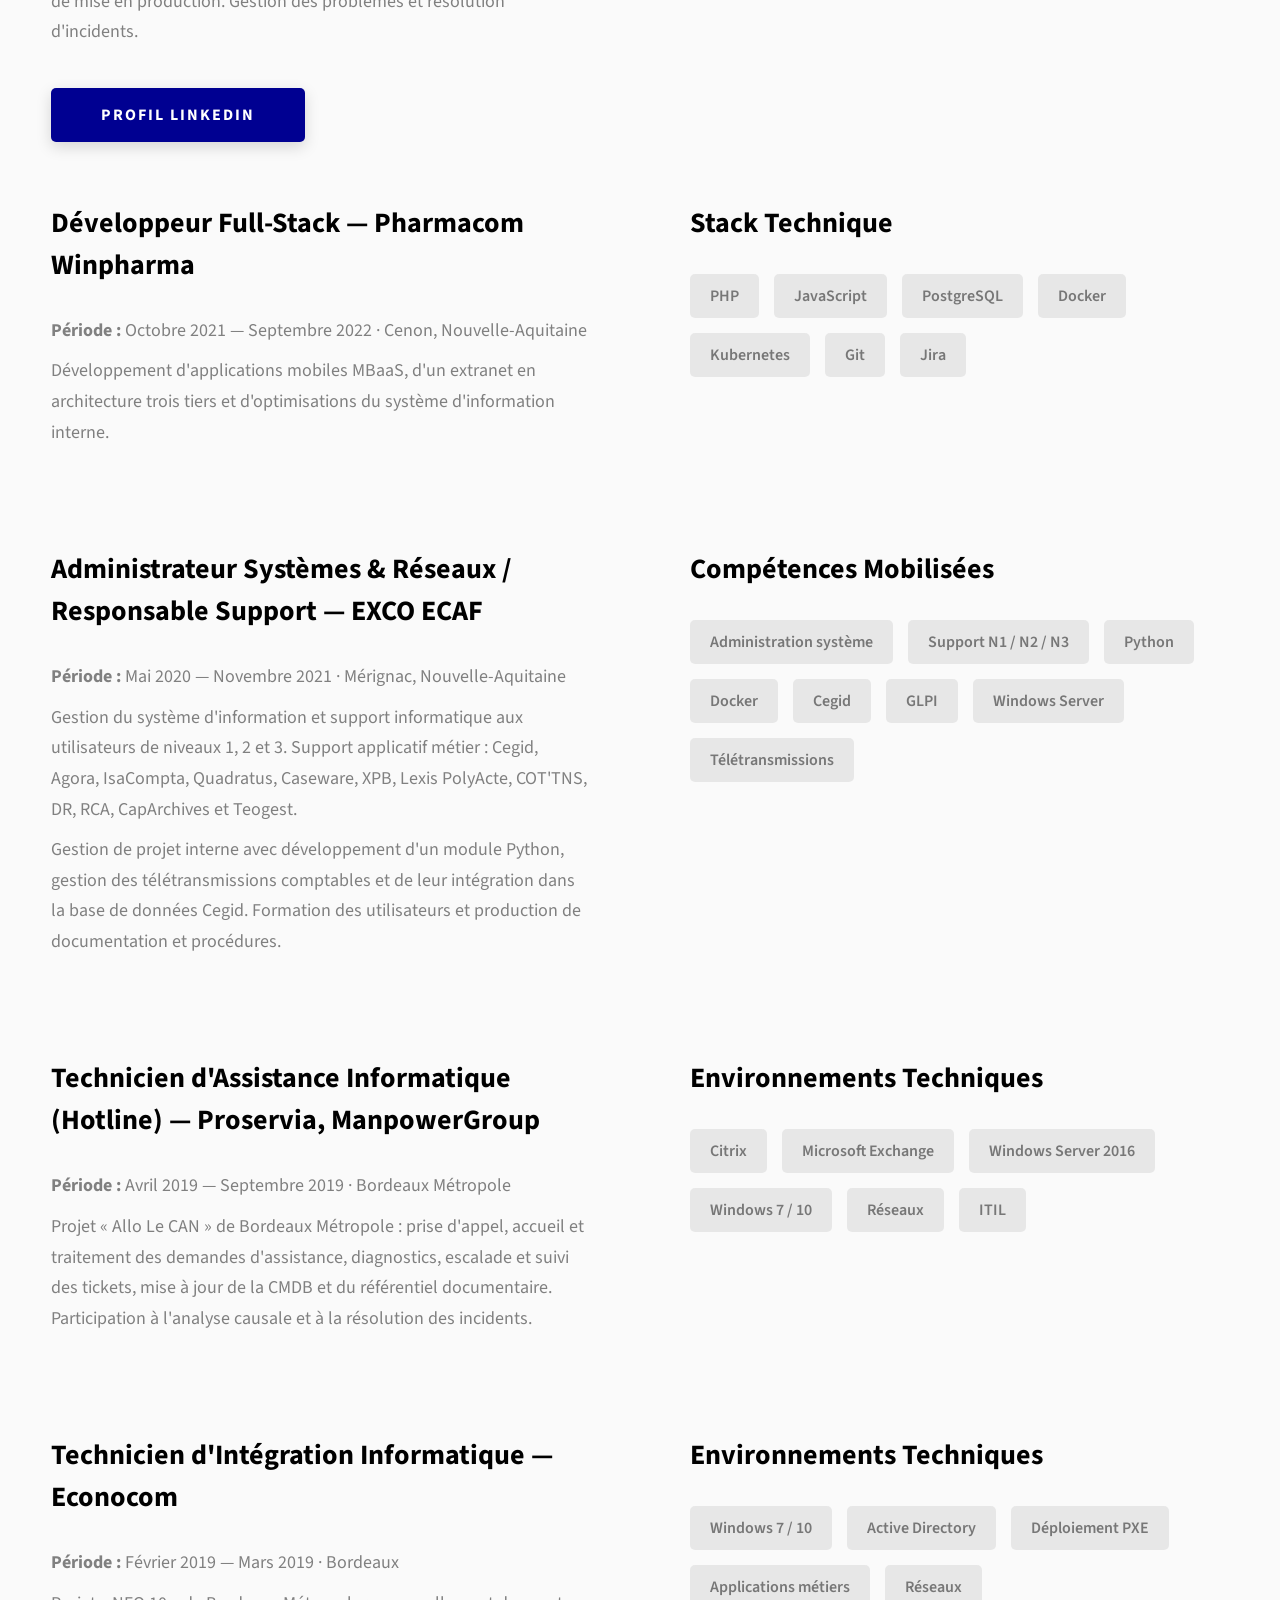
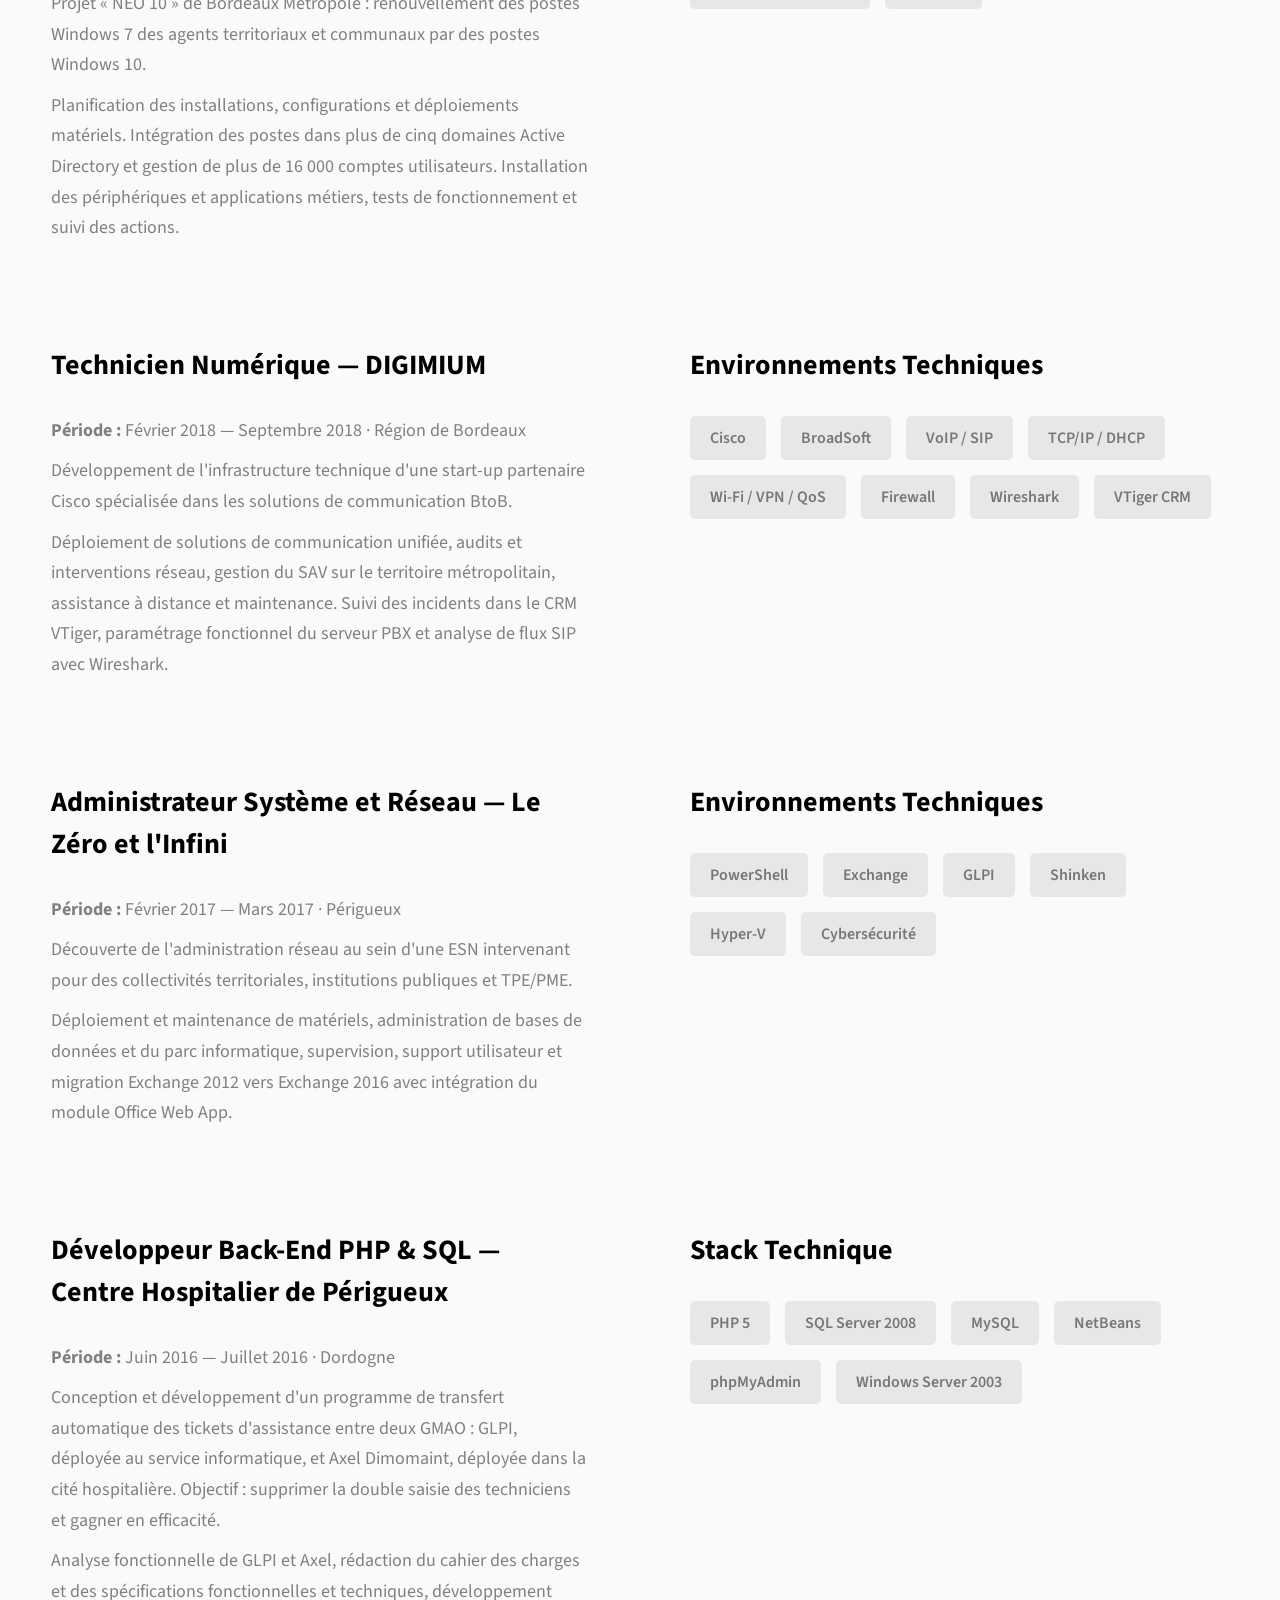
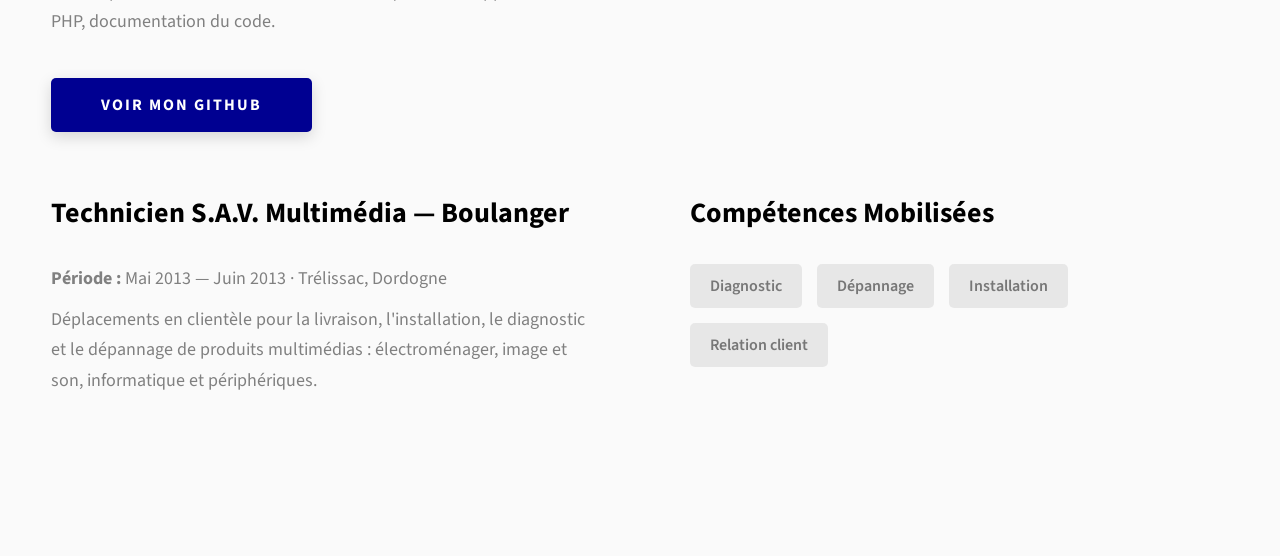
==== commit c3ce1ac3: "fix(project.html); Modification contenu" ====
--- a/experiences.html
+++ b/experiences.html
@@ -79,7 +79,7 @@
       <div class="main-container">
         <h2 class="heading heading-sec heading-sec__mb-med">
           <span class="heading-sec__main">Mon Parcours</span>
-          <span class="heading-sec__sub"></span>
+          <span class="heading-sec__sub">Expériences professionnelles issues de mon profil LinkedIn et projets d'ingénierie logicielle sur GitHub.</span>
         </h2>
 
         <div class="about__content" style="margin-bottom: 6rem;">
